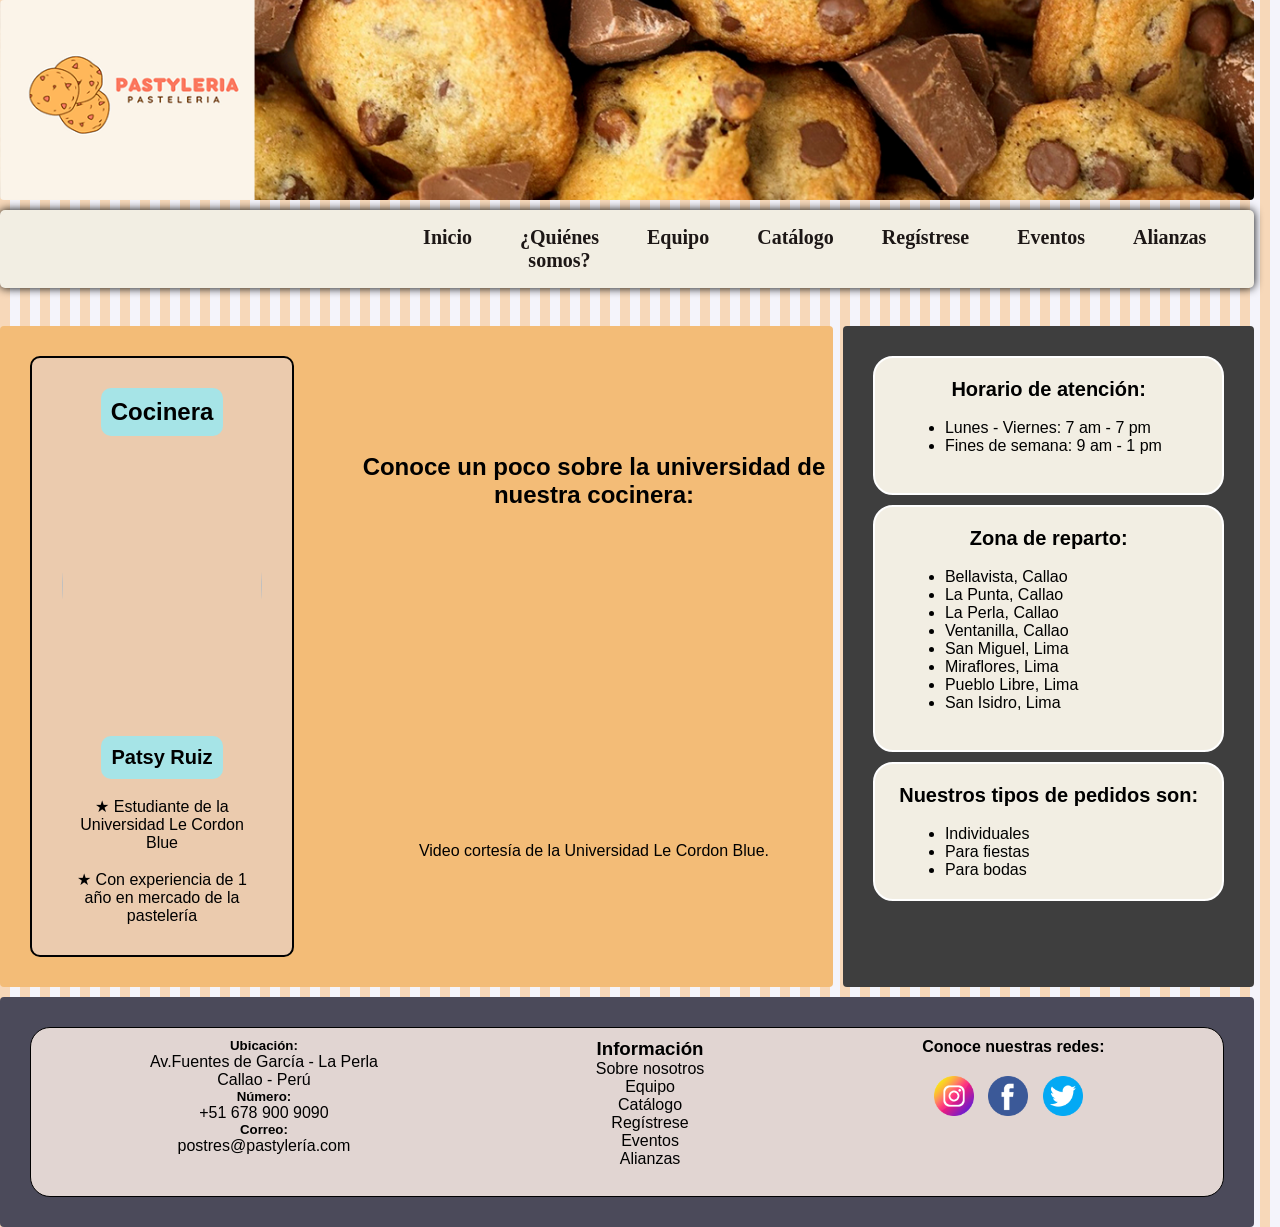
==== pages/equipo.html @ 93737d5a "Add files via upload" ====
<!DOCTYPE html>
<html>
<head>
	<meta charset="utf-8">
	<meta name="viewport" content="width=device-width, initial-scale=1">
	<title></title>
	<link rel="stylesheet" type="text/css" href="../css/estilo.css">
</head>
<body>
<div class="contenedor">
	<div class="header"> 
	</div>
	<div class="nav1"> 
		<ul>
			<li class="navi"><img src="../images/chef.png" width="35"></li> 
			<li class="navi"><a href="../index.html">Inicio</a>  </li> 
			<li class="navi"><a href="nosotros.html">¿Quiénes somos?</a></li> 
			<li class="navi"><a href="equipo.html">Equipo</a>  </li> 
			<li class="navi"><a href="catalogo.html">Catálogo</a>  </li> 
			<li class="navi"><a href="registro.html">Regístrese</a>  </li> 
			<li class="navi"><a href="evento.html">Eventos</a> </li> 
			<li class="navi"><a href="alianzas.html">Alianzas</a> </li> 
		</ul>
	</div>
	<br>
	<div class="cont2">
		<div 	class="cheftotal">
		<div>
			<div class="chef">
			<h2>Cocinera</h2>
			<img src="../images/Cocinera.jpg">
			<h4>Patsy Ruiz</h4>
			<br>
			<p>★ Estudiante de la Universidad Le Cordon Blue</p>
			<br>
			<p>★ Con experiencia de 1 año en mercado de la pastelería</p>
			</div>
		</div>

		<div class="chef2">
<h2>
	Conoce un poco sobre la universidad de nuestra cocinera:
</h2>
<br>
<iframe width="500" height="315" src="https://www.youtube.com/embed/epKZZXmwUyA" title="YouTube video player" frameborder="0" allow="accelerometer; autoplay; clipboard-write; encrypted-media; gyroscope; picture-in-picture" allowfullscreen></iframe>

<p>
Video cortesía de la Universidad Le Cordon Blue.
</p>
	
		</div>
</div>
		</div>
	<div class="aside">
<div class="horario">
		<h2>Horario de atención:</h2>
		<br>
		<ul>
			<li>Lunes - Viernes: 7 am - 7 pm</li>
			<li>Fines de semana: 9 am - 1 pm</li>
		</ul>
		<br>
	</div>
	<div class="reparto">
		<h2>Zona de reparto:</h2>
		<br>
		<ul>
			<li>Bellavista, Callao</li>
			<li>La Punta, Callao</li>
			<li>La Perla, Callao</li>
			<li>Ventanilla, Callao</li>
			<li>San Miguel, Lima</li>
			<li>Miraflores, Lima</li>
			<li>Pueblo Libre, Lima</li>
			<li>San Isidro, Lima</li>
		</ul>
		<br>
		</div>
		<div class="tipo">
			<h2>Nuestros tipos de pedidos son:</h2>
			<br>
		<ul>
			<li>Individuales</li>
			<li>Para fiestas</li>
			<li>Para bodas</li>
		</ul>
		</div>
	</div>
	<div class="footer">
	<!--Comenzando los lados-->
<div class="flexi">
 
		<div class="ladoc">
			<h5>Ubicación:</h5>
			<p>Av.Fuentes de García  - La Perla <br> Callao - Perú<br></p>
			<h5>Número:</h5>
			<p>+51 678 900 9090</p>
			<h5>Correo:</h5>
			<p>postres@pastylería.com</p>
		</div>
			<div class="ladof">
				<h3>Información</h3>
				<p><a href="">Sobre nosotros</a></p>
				<p><a href="equipo.html">Equipo</a></p>
				<p><a href="catalogo.html">Catálogo</a></p>
				<p><a href="registro.html">Regístrese</a></p>
				<p><a href="evento.html">Eventos</a></p>
				<p><a href="alianzas.html">Alianzas</a></p>
				<br>
		</div>
		<div class="ladod">
			<h4>Conoce nuestras redes: </h4>
			<a href="https://www.instagram.com/pastyleria/" target="_blank"><img src="../images/instagram.png"></a></a>
			<img src="../images/facebook.png">
			<img src="../images/gorjeo.png">	
		</div>
</div>


</body>
</html>
---- css/estilo.css ----
*{
	margin: 0;
	padding: 0;
}

body{
background-color: #f4f4fb;
background-image: linear-gradient(to right, #f7d8b9, #f7d8b9 10px, #f4f4fb 10px, #f4f4fb );
background-size: 20px 100%;
font-family: Verdana, Arial, sans-serif;;
}

.contenedor{
	width: 98%;
	max-width: 1000px
	margin:  20px auto;
	display: grid;
	grid-gap: 10px;
	grid-template-columns: repeat(3, 1fr);
	grid-template-rows: repeat(4, auto);
}



.contenedor > div,
.contenedor .header,
.contenedor .cont
.contenedor .cont1
.contenedor .cont2
.contenedor .cont3
.contenedor .cont4
.contenedor .cont5
.contenedor .cont6
.contenedor .aside
.contenedor .footer{
	background-color: white;
	padding: 70px;
	border-radius: 4px;
}
.contenedor > div,
.contenedor .footer{
	background-color: white;
	padding: 20px;
	border-radius: 4px;
}
.contenedor .header{
	background-image: url(../images/header.png);
	background-repeat: no-repeat;
	background-size: cover	;
	background-position: center ;
	color: white;
	grid-column-start:1;
	grid-column-end: 4;
	padding:100px;
}

.contenedor .cont{
	grid-column-start:1;
	grid-column-end: 3;
}

.contenedor .cont1, .cont2,.cont3, .cont4, .cont5, .cont6{
	grid-column-start:1;
	grid-column-end: 3;
}


/* Animación */
/* Le tengo que cambiar los colores */
.animate-charcter
{
  background-image: linear-gradient(
    -225deg,
    #45171d 0%,
    #e84a5f 29%,
    #e84a5f 67%,
    #6c5b7b 100%
  );
  background-size: auto auto;
  background-clip: border-box;
  background-size: 200% auto;
  color: #fff;
  background-clip: text;
  text-fill-color: transparent;
  -webkit-background-clip: text;
  -webkit-text-fill-color: transparent;
  animation: textclip 2s linear infinite;
  display: inline-block;
      font-size: 20px;
}

@keyframes textclip {
  to {
    background-position: 200% center;
  }
}
/* Termina Animación */

.contenedor .nav1
{
	grid-column-start:1;
	grid-column-end: 4;
	display: flex;
	margin-right: 2rem;
	justify-content: flex-end;
	box-shadow: 0px 0px 10px;
	margin: 0;
	padding: 1rem 0;
	border-radius: 5px;
	font-family: Montserrat sans-serif;
	font-size: 20px;
}

.nav1 ul{
	display: flex;
	font-weight: bold;
}
.navi{
	list-style: none;
	margin-right: 3rem;
	text-align: center;
}

.navi a{
	text-decoration: none;
	color: #1d1716;
}

.navi:first-child{
	margin-right: 600px;
	margin-left: 30px;
}
.navi a:hover{
	color: #ff8426;
}

/* BACKGROUND COLORSS */
 .contenedor .nav1{
	background-color:#f2eee3;
}

.contenedor .cont{
	background-color: #f3bc77;
}

.contenedor .aside{
	background-color: #f2eee3;
}

.contenedor .footer {
	background-color: #785e4d;
}

/* BACKGROUND COLORSS */

/* FUENTES DE LETRA */


.cont h1{
	background-color	:#ffedc6 ;
	border-radius: 20px;
	font-family: Rockwell ;
	padding: 20px;


}
.cont h2{
	font-family: Rockwell ;	
	font-style: italic;
	color:  #f6ffe2;
}


.cont p{
	font-size: 20px;
	text-align: center;
		font-family: Rockwell ;


}
.contenedor .aside{
	background-color:#3e3e3e ; 
}
 .aside h2{
 	text-align: center;
 	font-size: 20px;
 }

  .aside li{
 	margin-left: 50px;
 }
.horario, .reparto ,.tipo{
	border: solid white 2px;
	padding: 20px;
	margin: 10px;
	background-color: #f2eee3; 
	border-radius: 20px;
}

.horario:hover{
	background-color: #fed39f;
}
.reparto:hover{
	background-color: #fed39f;
}
.tipo:hover{
	background-color: #fed39f;
}
.contenedor .footer {
	background-color: #4b4a5a;
}

.ima{
	border: outset ;
	padding: 30px;
	background-color: #f3cba5;
	margin: 20px;
	border-radius: 20px;
}

/* fUENTES DE LETRA FIN */

.footer{
	grid-column-start:1;
	grid-column-end: 4;
}
.cont{
	text-align: center;
}
.cont img{
	width: 200px;
	height: 150px;
	clip-path: circle();
	display: inline-flex;
	
}


.flexi{
	display: flex;
	border: solid 1px;
	background-color:#e1d5d2;
	border-radius: 20px;
	margin: 10px;
	padding: 10px;
}

.ladod, .ladoc,  .ladof{
	 flex: 0.5 0 auto;
	 font-family: arial;
  		
}

.ladod, .ladoc, .ladof {
	text-align: center;
}

.ladod img{
	width: 40px;
	margin-right: 10px;
	margin-top: 20px;
}



.ladof a{ 
 	text-decoration: none;
 	color: black;
}




/* BOTON 27 */
.button-27 {
  appearance: none;
  background-color: #724330;;
  border: 2px  #1A1A1A;
  border-radius: 15px;
  box-sizing: border-box;
  color: #FFFFFF;
  cursor: pointer;
  display: inline-block;
  font-family: Roobert,-apple-system,BlinkMacSystemFont,"Segoe UI",Helvetica,Arial,sans-serif,"Apple Color Emoji","Segoe UI Emoji","Segoe UI Symbol";
  font-size: 16px;
  font-weight: 600;
  line-height: normal;
  margin: 0;
  min-height: 60px;
  min-width: 0;
  outline: none;
  padding: 16px 24px;
  text-align: center;
  text-decoration: none;
  transition: all 300ms cubic-bezier(.23, 1, 0.32, 1);
  user-select: none;
  -webkit-user-select: none;
  touch-action: manipulation;
  width: 20%;
  will-change: transform;
}

.button-27:disabled {
  pointer-events: none;
}

.button-27:hover {
  box-shadow: rgba(0, 0, 0, 0.25) 0 8px 15px;
  transform: translateY(-2px);
}

.button-27:active {
  box-shadow: none;
  transform: translateY(0);
}

/* TERMINA EL BOTON */


/* segunda pag */

.cont1 .columna{
	   display: flex;
  flex-direction: row;
  flex-wrap: wrap;
  width: 100%;
  text-align: center;
  margin-top: 90px;
}

.contenedor .cont1 {
 background-color: #ffedc6 
}

.columna img{
	width: 200px;
	height: 200px;
}
.vision, .mision, .valores{
flex: 25.33%;
justify-content: center;}

.mision{
	   border-right: 1px solid;
	   padding: 10px;
	   margin: 20px;

}

.vision{
	margin: 20px;
}

.valores{
	   border-left: 1px solid;
	   padding: 10px;
	   margin: 20px;
}
/* Equipo */

.contenedor .cont2{
background-color: #f3bc77;
}

.chef{
display: flex;
flex-direction: column;
flex-wrap: wrap;
  justify-content: center;
  align-items: center;
  border: solid 2px;
  margin: 10px;
  padding: 30px;
  text-align: center;
  background-color:#ebcbae ;
  border-radius: 10px;
}

.chef2{
display: flex;
flex-direction: column;
flex-wrap: wrap;
  justify-content: center;
  align-items: center;
  margin: 10px;
  padding: 30px;
  text-align: center;

}

.cheftotal{
display: flex;
flex-direction: row;
;
}
.chef h4{
 font-size: 20px;
 background-color:#a6e4e7 ;
 border-radius: 10px;
 padding: 10px;
}

.chef h4:hover{
	background-color: black;
	color: white;

}

.chef h2{
 background-color:#a6e4e7;
 border-radius: 10px;
 padding: 10px;
}

.chef h2:hover{
	background-color: black;
	color: white;

}

.chef img{
	width: 200px;
	height: 300px;
		clip-path: circle();
}

/* Catalogo */

.contenedor .cont3{
	background-color: #ffedc6;
}

.cont3{
text-align: center;
}


.menu0 img{
	width: 150px;
	height: 140px;
}
.menu0 {
	 
  display: flex;
  flex-wrap: wrap;
  justify-content: center;

 
}

.menu1, .menu2, .menu3, .menu4{
	border: solid white 1px;
	padding: 40px;
	margin: 20px;
background-color: #eedbb8;
opacity: 1;
background-image:  linear-gradient(135deg, #f4ba72 25%, transparent 25%), linear-gradient(225deg, #f4ba72 25%, transparent 25%), linear-gradient(45deg, #f4ba72 25%, transparent 25%), linear-gradient(315deg, #f4ba72 25%, #eedbb8 25%);
background-position:  5px 0, 5px 0, 0 0, 0 0;
background-size: 10px 10px;
background-repeat: repeat;
font-family: monospace;
border-radius: 5px;
}

.menu1  h3{
	font-size: 25px;
	border: dashed 2px;
	padding: 5px;
	margin: 9px;
	border-radius: 10px;
	background-color: #a3854c;
background-image:  linear-gradient(135deg, #9f7a4d 25%, transparent 25%), linear-gradient(225deg, #9f7a4d 25%, transparent 25%), linear-gradient(45deg, #9f7a4d 25%, transparent 25%), linear-gradient(315deg, #9f7a4d 25%, #a3854c 25%);
background-position:  5px 0, 5px 0, 0 0, 0 0;
background-size: 5px 5px;
background-repeat: repeat;
}

.menu1  h3{
	font-size: 25px;
	border: dashed 2px white;
	padding: 5px;
	margin: 10px;
	border-radius: 10px;
	background-color: #a3854c;
background-image:  linear-gradient(135deg, #9f7a4d 25%, transparent 25%), linear-gradient(225deg, #9f7a4d 25%, transparent 25%), linear-gradient(45deg, #9f7a4d 25%, transparent 25%), linear-gradient(315deg, #9f7a4d 25%, #a3854c 25%);
background-position:  5px 0, 5px 0, 0 0, 0 0;
background-size: 5px 5px;
background-repeat: repeat;
}

.menu2  h3{
	font-size: 25px;
	border: dashed 2px white;
	padding: 5px;
	margin: 9px;
	border-radius: 10px;
	background-color: #a3854c;
background-image:  linear-gradient(135deg, #9f7a4d 25%, transparent 25%), linear-gradient(225deg, #9f7a4d 25%, transparent 25%), linear-gradient(45deg, #9f7a4d 25%, transparent 25%), linear-gradient(315deg, #9f7a4d 25%, #a3854c 25%);
background-position:  5px 0, 5px 0, 0 0, 0 0;
background-size: 5px 5px;
background-repeat: repeat;
}
.menu3  h3{
	font-size: 20px;
	border: dashed 2px white;
	padding: 10px;
	margin: 9px;
	border-radius: 10px;
	background-color: #a3854c;
background-image:  linear-gradient(135deg, #9f7a4d 25%, transparent 25%), linear-gradient(225deg, #9f7a4d 25%, transparent 25%), linear-gradient(45deg, #9f7a4d 25%, transparent 25%), linear-gradient(315deg, #9f7a4d 25%, #a3854c 25%);
background-position:  5px 0, 5px 0, 0 0, 0 0;
background-size: 5px 5px;
background-repeat: repeat;
}
.menu4  h3{
	font-size: 18px;
	border: dashed 2px white;
	padding: 5px;
	margin: 9px;
	border-radius: 10px;
	background-color: #a3854c;
background-image:  linear-gradient(135deg, #9f7a4d 25%, transparent 25%), linear-gradient(225deg, #9f7a4d 25%, transparent 25%), linear-gradient(45deg, #9f7a4d 25%, transparent 25%), linear-gradient(315deg, #9f7a4d 25%, #a3854c 25%);
background-position:  5px 0, 5px 0, 0 0, 0 0;
background-size: 5px 5px;
background-repeat: repeat;
}

.menu1  p{
	padding: 10px;
	margin: 10px;
	border-radius: 10px;
background-color: #926613;
opacity: 1;
background-image:  repeating-linear-gradient(45deg, #89471b 25%, transparent 25%, transparent 75%, #89471b 75%, #89471b), repeating-linear-gradient(45deg, #89471b 25%, #926613 25%, #926613 75%, #89471b 75%, #89471b);
background-position: 0 0, 5px 5px;
background-size: 10px 10px;
font-family: serif;
color: whitesmoke;
}

.menu1  p{
	padding: 10px;
	margin: 10px;
	border-radius: 10px;
background-color: #926613;
opacity: 1;
background-image:  repeating-linear-gradient(45deg, #89471b 25%, transparent 25%, transparent 75%, #89471b 75%, #89471b), repeating-linear-gradient(45deg, #89471b 25%, #926613 25%, #926613 75%, #89471b 75%, #89471b);
background-position: 0 0, 5px 5px;
background-size: 10px 10px;
font-family: serif;
color: whitesmoke;
}


.menu2  p{
	padding: 10px;
	margin: 10px;
	border-radius: 10px;
background-color: #926613;
opacity: 1;
background-image:  repeating-linear-gradient(45deg, #89471b 25%, transparent 25%, transparent 75%, #89471b 75%, #89471b), repeating-linear-gradient(45deg, #89471b 25%, #926613 25%, #926613 75%, #89471b 75%, #89471b);
background-position: 0 0, 5px 5px;
background-size: 10px 10px;
font-family: serif;
color: whitesmoke;
}

.menu3  p{
	padding: 10px;
	margin: 10px;
	border-radius: 10px;
background-color: #926613;
opacity: 1;
background-image:  repeating-linear-gradient(45deg, #89471b 25%, transparent 25%, transparent 75%, #89471b 75%, #89471b), repeating-linear-gradient(45deg, #89471b 25%, #926613 25%, #926613 75%, #89471b 75%, #89471b);
background-position: 0 0, 5px 5px;
background-size: 10px 10px;
font-family: serif;
color: whitesmoke;
}

.menu4  p{
	padding: 10px;
	margin: 10px;
	border-radius: 10px;
background-color: #926613;
opacity: 1;
background-image:  repeating-linear-gradient(45deg, #89471b 25%, transparent 25%, transparent 75%, #89471b 75%, #89471b), repeating-linear-gradient(45deg, #89471b 25%, #926613 25%, #926613 75%, #89471b 75%, #89471b);
background-position: 0 0, 5px 5px;
background-size: 10px 10px;
font-family: serif;
color: whitesmoke;
}

.menu1  h4{
	padding: 10px;
	margin: 10px;

}

.menu2  h4{
	padding: 10px;
	margin: 10px;

}
.menu3  h4{
	padding: 10px;
	margin: 10px;

}
.menu4  h4{
	padding: 10px;
	margin: 10px;

}

/* Registrese */


* {
  box-sizing: border-box;
}


.contenedor .cont4 {
  padding: 16px;
  background-color: #f3bc77;
}


input[type=text], input[type=password] {
  width: 100%;
  padding: 15px;
  margin: 5px 0 22px 0;
  display: inline-block;
  border: none;
  background: #f1f1f1;
}

input[type=text]:focus, input[type=password]:focus {
  background-color: #ddd;
  outline: none;
}


hr {
  border: 1px solid #f1f1f1;
  margin-bottom: 25px;
}

.registerbtn {
  background-color: #c7b198;
  color: white;
  padding: 16px 20px;
  margin: 8px 0;
  border: none;
  cursor: pointer;
  width: 100%;
  opacity: 0.9;
}

.registerbtn:hover {
  opacity: 1;
}

a {
  color: dodgerblue;
}
.signin {
  background-color: #f1f1f1;
  text-align: center;
}

/* Eventos */

.contenedor .cont5{
	background-color: #ffedc6;
}


.eventos {
	 
  display: flex;
  flex-wrap: wrap;
  justify-content: center;

 
}

.clase1, .clase2, .clase3{
	border: dashed black 1px;
	padding: 40px;
	margin: 20px;
}

.clase1 h2{
	text-align: center;
	background-color: #ffedc6;
	border-radius: 20px;
	padding: 10px;
}


.clase1{
	background-image: url(../images/evento1.jpeg);
	font-weight: bold;
}

.clase2 h2{
	text-align: center;
	background-color: #ffedc6;
	border-radius: 20px;
	padding: 10px;
}


.clase2{
	background-image: url(../images/evento2.jpg);
	font-weight: bold;
}

.clase3 h2{
	text-align: center;
	background-color: #ffedc6;
	border-radius: 20px;
	padding: 10px;
}


.clase3{
	background-image: url(../images/evento3.jpg);
	font-weight: bold;
}


/* Alianzas */

.contenedor .cont6{
	background-color:#f3bc77 ;
}

.ali{
	text-align: center;
}

.ali img{
	width: 200px;
	height: 190px;
	clip-path: circle();
}

.ali p{
	background-color: #f3bc77;
	border-radius: 5px;
	font-family: cursive;
	padding: 20px;
	margin-top: 10px;
}

.ali1 {
display: flex;
flex-direction: row;
flex-wrap: wrap;
  justify-content: center;
  align-items: center;
  margin: 10px;
  padding: 30px;
  text-align: center;


}

.ali2,.ali3{
	margin: 50px;
	 border: outset 5px;
	 padding: 20px;
	 background-color: whitesmoke;
}

.ali audio{
	
}

/* Media Query */


@media (max-width: 900px) {

	.button-27{
		display: flex;
		justify-content: center;
		margin-left: 200px;

	}

	

	.chef2{
		display: flex;


	}

  .nav1 {
    flex-direction: column;
  }

  .nav1 ul {
    flex-direction: column;



  }

  .nav1 li {
    margin: 0.8em 0;
     

  }
    .nav1 img {
   visibility: hidden;
  }
}



}
}
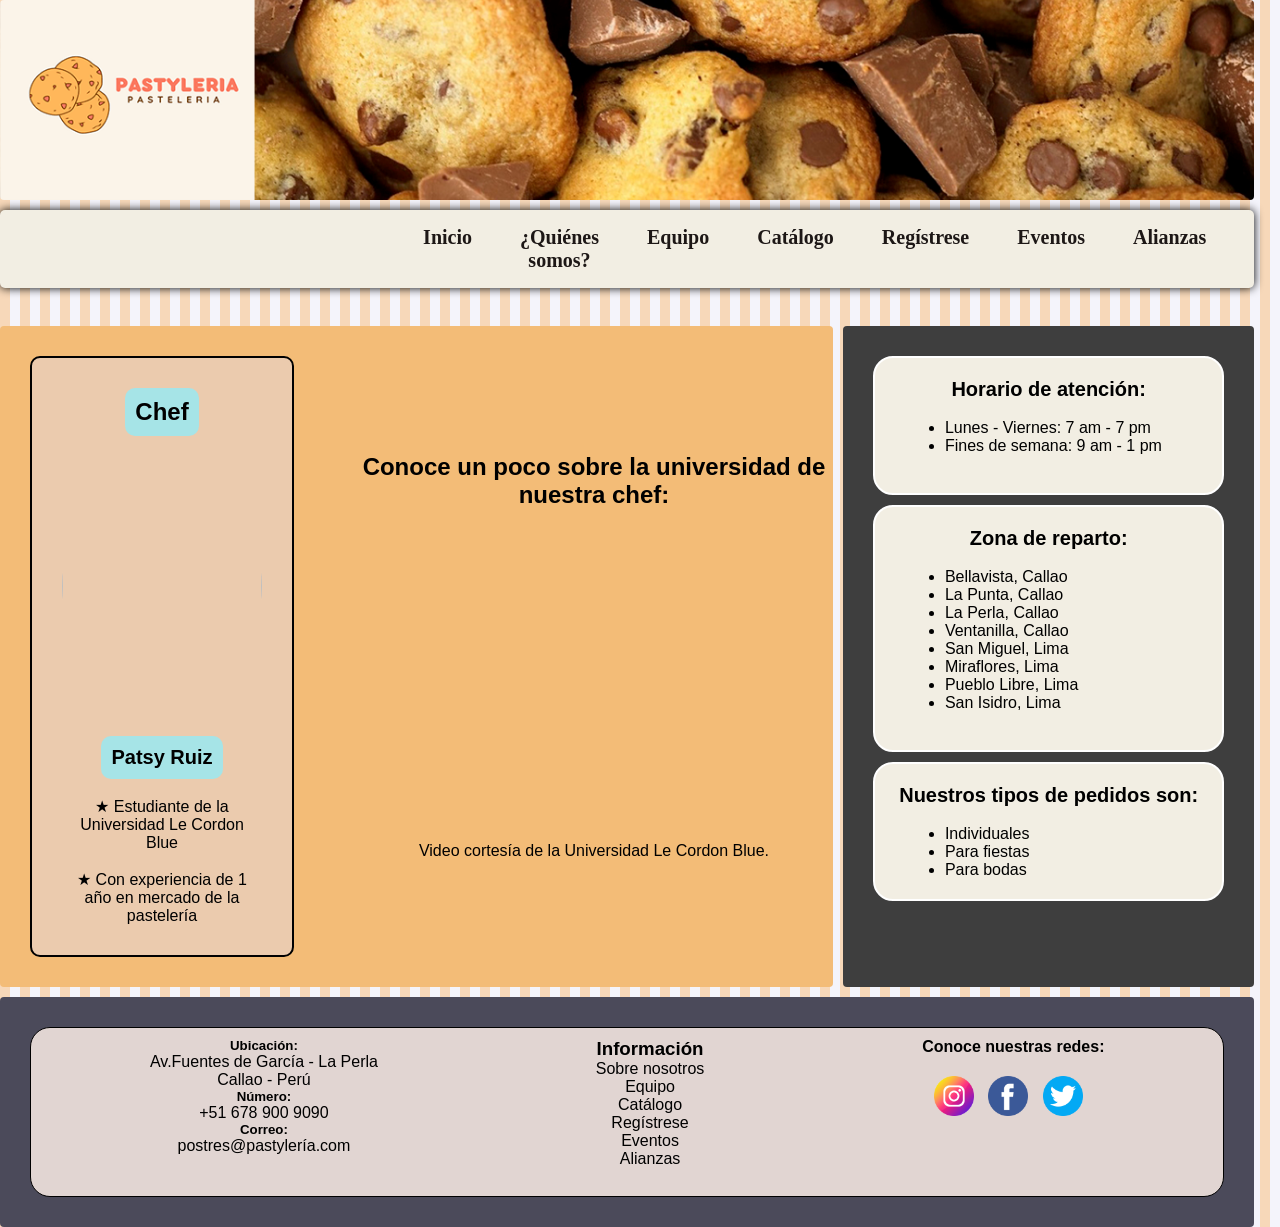
==== commit 8f727f53: "Add files via upload" ====
--- a/pages/equipo.html
+++ b/pages/equipo.html
@@ -27,7 +27,7 @@
 		<div 	class="cheftotal">
 		<div>
 			<div class="chef">
-			<h2>Cocinera</h2>
+			<h2>Chef</h2>
 			<img src="../images/Cocinera.jpg">
 			<h4>Patsy Ruiz</h4>
 			<br>
@@ -39,7 +39,7 @@
 
 		<div class="chef2">
 <h2>
-	Conoce un poco sobre la universidad de nuestra cocinera:
+	Conoce un poco sobre la universidad de nuestra chef:
 </h2>
 <br>
 <iframe width="500" height="315" src="https://www.youtube.com/embed/epKZZXmwUyA" title="YouTube video player" frameborder="0" allow="accelerometer; autoplay; clipboard-write; encrypted-media; gyroscope; picture-in-picture" allowfullscreen></iframe>
--- a/css/estilo.css
+++ b/css/estilo.css
@@ -627,6 +627,20 @@
 }
 
 
+input[type=email], input[type=password] {
+  width: 100%;
+  padding: 15px;
+  margin: 5px 0 22px 0;
+  display: inline-block;
+  border: none;
+  background: #f1f1f1;
+}
+
+input[type=email]:focus, input[type=password]:focus {
+  background-color: #ddd;
+  outline: none;
+}
+
 input[type=text], input[type=password] {
   width: 100%;
   padding: 15px;
@@ -641,6 +655,20 @@
   outline: none;
 }
 
+input[type=date], input[type=password] {
+  width: 100%;
+  padding: 15px;
+  margin: 5px 0 22px 0;
+  display: inline-block;
+  border: none;
+  background: #f1f1f1;
+}
+
+
+input[type=date]:focus, input[type=password]:focus {
+  background-color: #ddd;
+  outline: none;
+}
 
 hr {
   border: 1px solid #f1f1f1;
